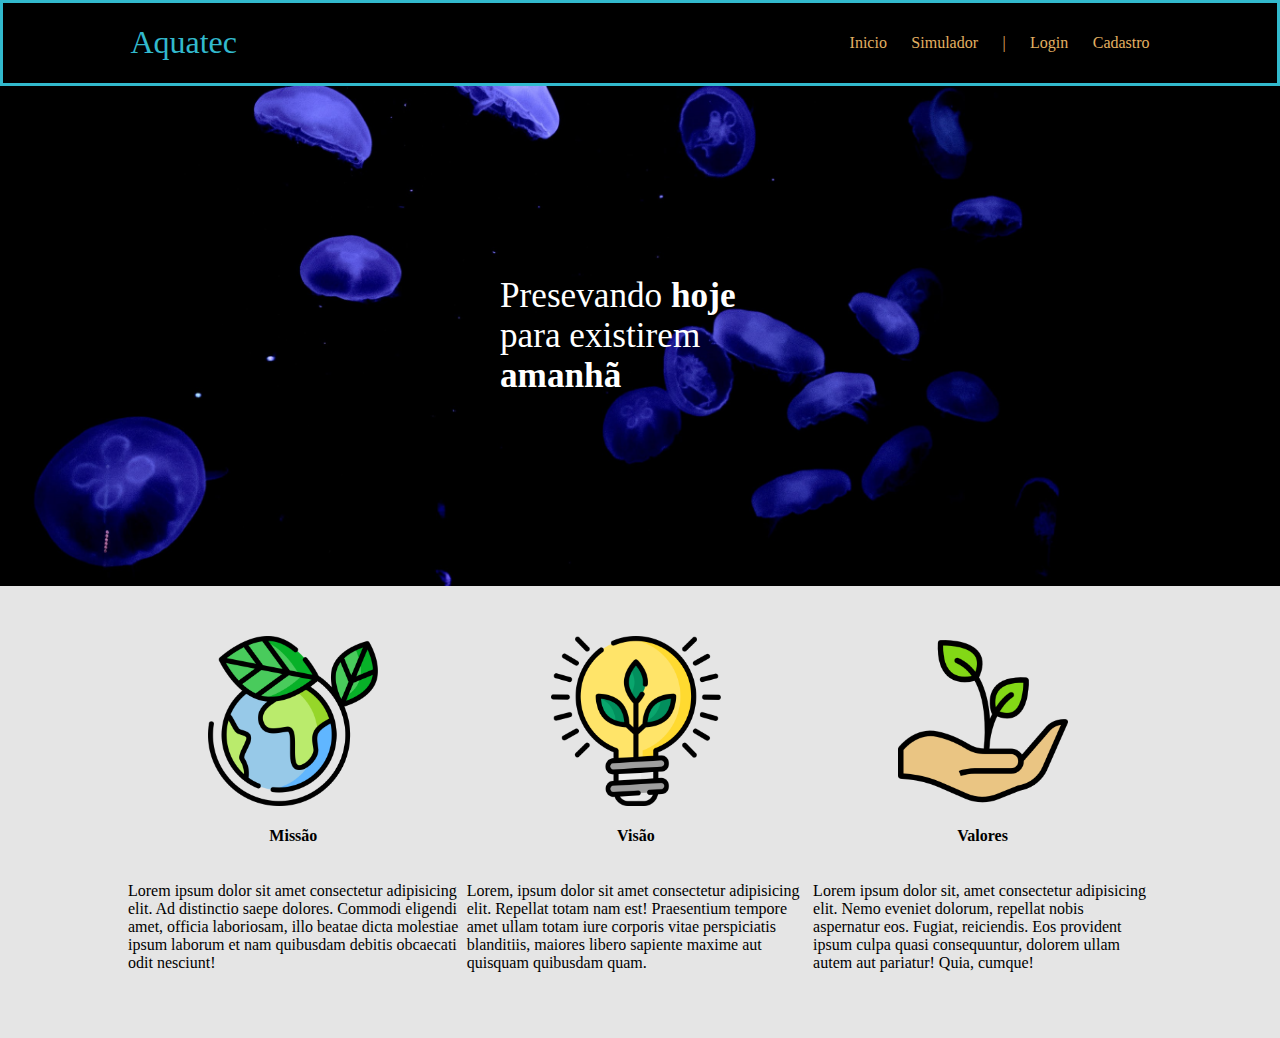
==== aula 2/index.html @ e86ee418 "@muriloAlmeid Aula css" ====
<!DOCTYPE html>
<html lang="en">
<head>
    <meta charset="UTF-8">
    <meta http-equiv="X-UA-Compatible" content="IE=edge">
    <meta name="viewport" content="width=device-width, initial-scale=1.0">
    <title>Aquatec | Pagina inicial</title>
    <link rel="stylesheet" href="./css/style.css">
</head> 
<body>
    <div class="header">
        <div class="container">
            <h1 class="titulo">Aquatec</h1>
            <ul class="navbar">
                <li><a href="">Inicio</a></li>
                <li><a href="">Simulador</a></li>
                <li>|</li>
                <li><a href="">Login</a></li>
                <li><a href="">Cadastro</a></li>
            </ul> 
        </div>
    </div>

    <div class="banner">
        <div class="container">
            <p> Presevando <span> hoje</span> para existirem <span>amanhã</span></p>
        </div>
    </div>

    <div class="social">
        <div class="container">
            <div class="boxes">
                <div class="box">
                    <img src="./assets/imgs/planet-earth_color.png" alt="">
                    <h4>Missão</h4>
                    <p>Lorem ipsum dolor sit amet consectetur adipisicing elit. Ad distinctio saepe dolores. Commodi eligendi amet, officia laboriosam, illo beatae dicta molestiae ipsum laborum et nam quibusdam debitis obcaecati odit nesciunt!</p>
                </div>
                <div class="box">
                    <img src="./assets/imgs/lightbulb_color.png" alt="">
                    <h4>Visão</h4>
                    <p>Lorem, ipsum dolor sit amet consectetur adipisicing elit. Repellat totam nam est! Praesentium tempore amet ullam totam iure corporis vitae perspiciatis blanditiis, maiores libero sapiente maxime aut quisquam quibusdam quam.</p>
                </div>
                <div class="box">
                    <img src="./assets/imgs/growth_color.png" alt="">
                    <h4>Valores</h4>
                    <p>Lorem ipsum dolor sit, amet consectetur adipisicing elit. Nemo eveniet dolorum, repellat nobis aspernatur eos. Fugiat, reiciendis. Eos provident ipsum culpa quasi consequuntur, dolorem ullam autem aut pariatur! Quia, cumque!</p>
                </div>
            </div>
        </div>
    </div>

</body>
</html>
---- aula 2/css/style.css ----
body {
    margin: 0;
    padding: 0;
} 

/* Header */


.header{
    background-color: black;
    border: 3px solid #32b9cd;
} 

.container {
    display: flex;
    width: 80%;
    margin: auto;
} 

.header .container {
    justify-content: space-between;
} 


.titulo {
    color: #32b9cd;
    font-weight: 500;
}

.navbar {
    display: flex;
    width: 300px;
    align-items: center;
    list-style: none;
    justify-content: space-between;
}

.navbar li, .navbar a {
    color: #e3b062;
    text-decoration: none;
}

/* Banner */

.banner {
    background-image: url('../assets/imgs/bg-jelly-fish-para_outras_pags.png');
    background-size: cover;
}

.banner .container {
    height: 500px;
    justify-content: center;
    align-items: center;
}

.banner p {
    width: 280px;
    font-size: 2.2rem;
    color: white;
} 

.banner span {
    font-weight: 800;
}

/* Missão, visão e valores*/

.social {
    background-color: #e5e5e5;
}

.boxes {
    display: flex;
    padding: 50px 0;
    gap: 8px;
}

.box {
    display: flex;
    flex-direction: column;
    align-items: center;
}

.box img {
    width: 170px;
}
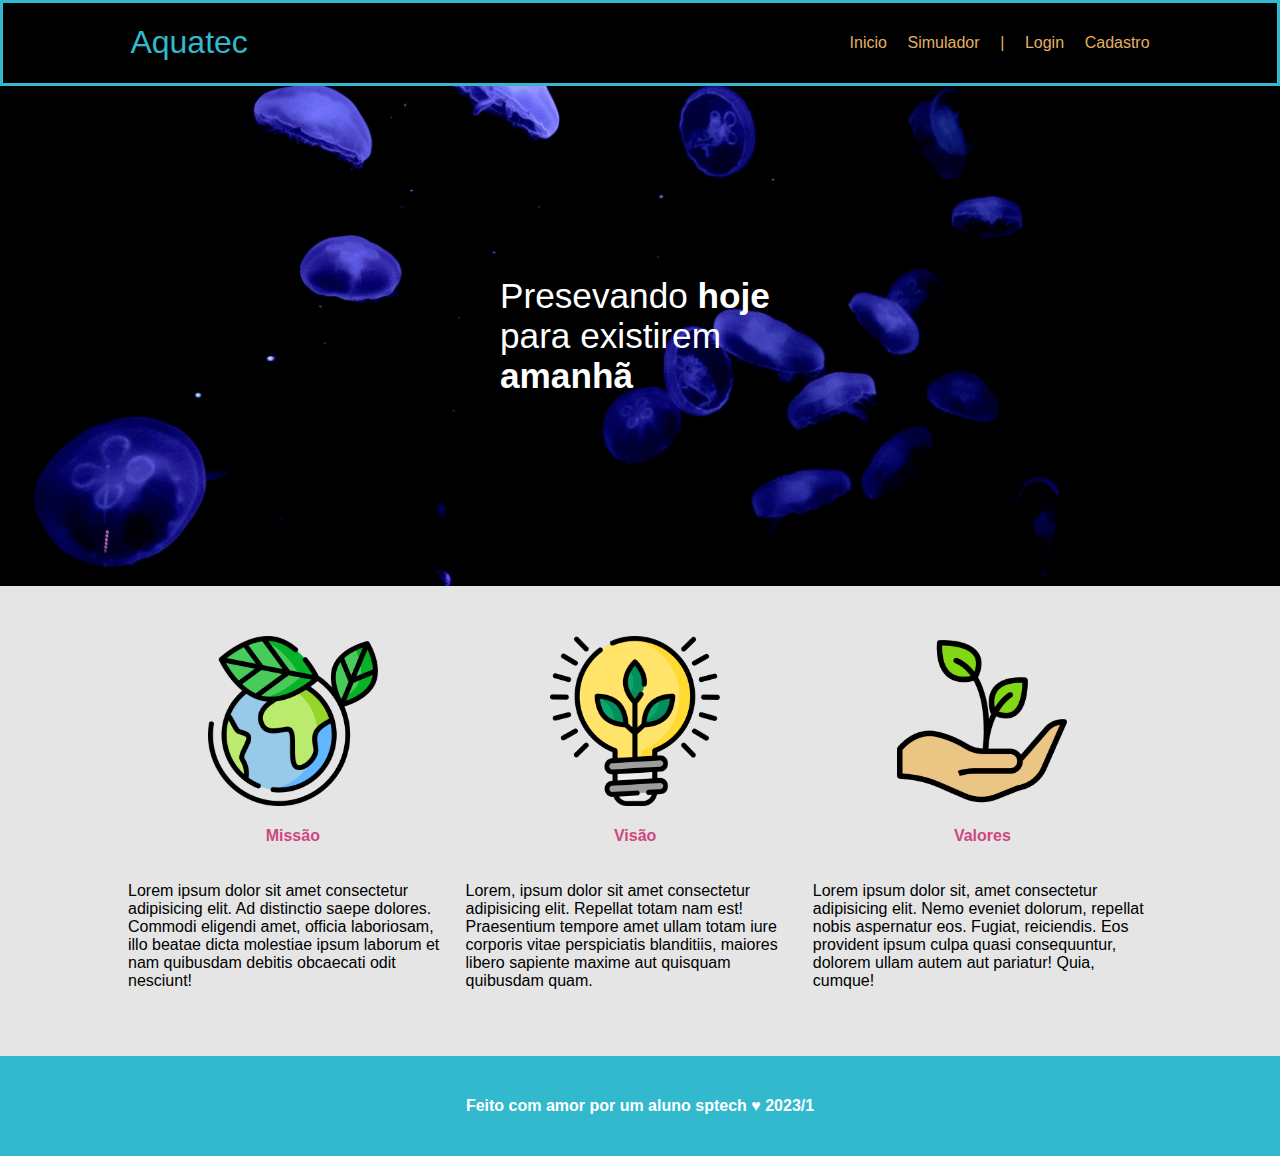
==== commit d0aa9164: "Finalizando Site institucional" ====
--- a/aula 2/index.html
+++ b/aula 2/index.html
@@ -1,23 +1,25 @@
 <!DOCTYPE html>
 <html lang="en">
+
 <head>
     <meta charset="UTF-8">
     <meta http-equiv="X-UA-Compatible" content="IE=edge">
     <meta name="viewport" content="width=device-width, initial-scale=1.0">
     <title>Aquatec | Pagina inicial</title>
     <link rel="stylesheet" href="./css/style.css">
-</head> 
+</head>
+
 <body>
     <div class="header">
         <div class="container">
             <h1 class="titulo">Aquatec</h1>
             <ul class="navbar">
-                <li><a href="">Inicio</a></li>
+                <li><a href="./index.html">Inicio</a></li>
                 <li><a href="">Simulador</a></li>
                 <li>|</li>
-                <li><a href="">Login</a></li>
-                <li><a href="">Cadastro</a></li>
-            </ul> 
+                <li><a href="./login.html">Login</a></li>
+                <li><a href="./cadastro.html">Cadastro</a></li>
+            </ul>
         </div>
     </div>
 
@@ -33,22 +35,33 @@
                 <div class="box">
                     <img src="./assets/imgs/planet-earth_color.png" alt="">
                     <h4>Missão</h4>
-                    <p>Lorem ipsum dolor sit amet consectetur adipisicing elit. Ad distinctio saepe dolores. Commodi eligendi amet, officia laboriosam, illo beatae dicta molestiae ipsum laborum et nam quibusdam debitis obcaecati odit nesciunt!</p>
+                    <p>Lorem ipsum dolor sit amet consectetur adipisicing elit. Ad distinctio saepe dolores. Commodi
+                        eligendi amet, officia laboriosam, illo beatae dicta molestiae ipsum laborum et nam quibusdam
+                        debitis obcaecati odit nesciunt!</p>
                 </div>
                 <div class="box">
                     <img src="./assets/imgs/lightbulb_color.png" alt="">
                     <h4>Visão</h4>
-                    <p>Lorem, ipsum dolor sit amet consectetur adipisicing elit. Repellat totam nam est! Praesentium tempore amet ullam totam iure corporis vitae perspiciatis blanditiis, maiores libero sapiente maxime aut quisquam quibusdam quam.</p>
+                    <p>Lorem, ipsum dolor sit amet consectetur adipisicing elit. Repellat totam nam est! Praesentium
+                        tempore amet ullam totam iure corporis vitae perspiciatis blanditiis, maiores libero sapiente
+                        maxime aut quisquam quibusdam quam.</p>
                 </div>
                 <div class="box">
                     <img src="./assets/imgs/growth_color.png" alt="">
                     <h4>Valores</h4>
-                    <p>Lorem ipsum dolor sit, amet consectetur adipisicing elit. Nemo eveniet dolorum, repellat nobis aspernatur eos. Fugiat, reiciendis. Eos provident ipsum culpa quasi consequuntur, dolorem ullam autem aut pariatur! Quia, cumque!</p>
+                    <p>Lorem ipsum dolor sit, amet consectetur adipisicing elit. Nemo eveniet dolorum, repellat nobis
+                        aspernatur eos. Fugiat, reiciendis. Eos provident ipsum culpa quasi consequuntur, dolorem ullam
+                        autem aut pariatur! Quia, cumque!</p>
                 </div>
             </div>
         </div>
     </div>
-
+    <div class="footer">
+        <div class="container">
+        <h4> 
+            Feito com amor por um aluno sptech &hearts; 2023/1
+        </h4>
+    </div>
+    </div>
 </body>
-</html>
-
+</html>--- a/aula 2/css/style.css
+++ b/aula 2/css/style.css
@@ -1,3 +1,7 @@
+*{
+    font-family: Arial;
+}
+
 body {
     margin: 0;
     padding: 0;
@@ -83,4 +87,24 @@
 
 .box img {
     width: 170px;
+}
+
+.box h4 {
+    color: #ce477f;
+    font-weight: bold;
+}
+
+/* começo do footer */
+
+.footer {
+    width: 100%;
+    height: 100px;
+    background-color: #32b9cd;
+    color: white;
+}
+
+.footer .container {
+    justify-content: center;
+    align-items: center;
+    height: 100%;
 }